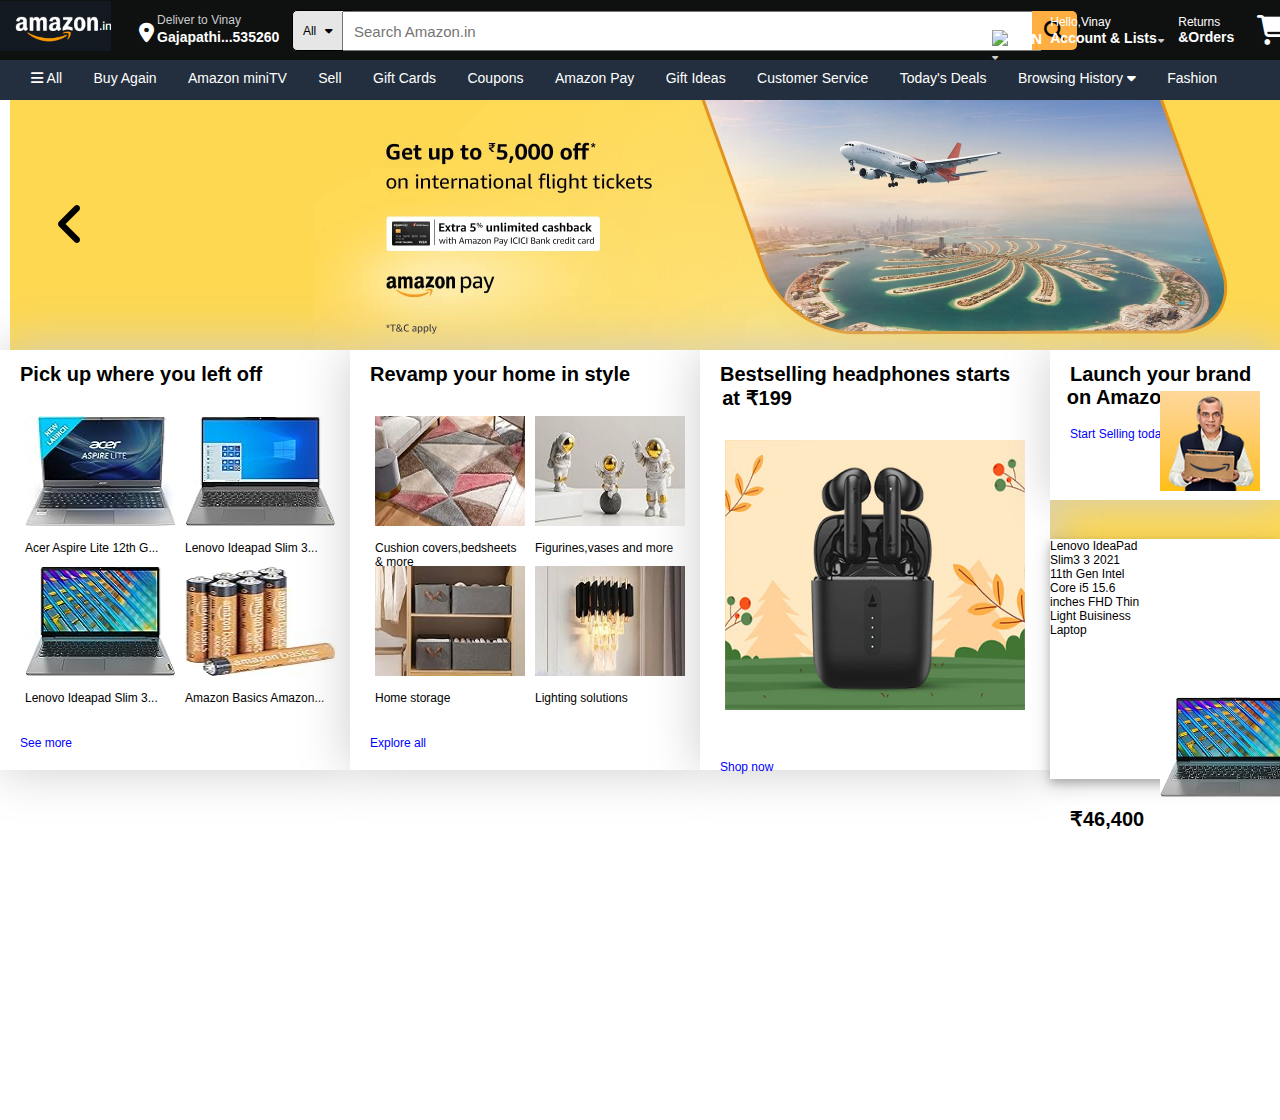
==== index.html @ c284fc4e "Rename amazon.html to index.html" ====
<!DOCTYPE html>
<html lang="en">
<head>
    <meta charset="UTF-8">
    <meta name="viewport" content="width=device-width, initial-scale=1.0">
    <title>amazon</title>
    <link rel="stylesheet" href="https://cdnjs.cloudflare.com/ajax/libs/font-awesome/6.5.1/css/all.min.css">
    <link rel="stylesheet" href="amazon.css">
</head>
<body>
    <header>
    <nav class="navbar">
        <div class="logo">
             <!-- <img src="alogo.png" alt=""> -->
            <!-- <p>.in</p> -->
        </div>
        <div class="location">
            <i class="fa-sharp fa-solid fa-location-dot"></i>
            <div class="p1">Deliver to Vinay</div>
            <div class="p2">Gajapathi...535260</div>
        </div>
        <div class="search">
            <div>All <i class="fa-solid fa-caret-down"></i></div>
            <input type="search" placeholder="Search Amazon.in">
            <i class="fa-solid fa-magnifying-glass searchicon"></i>
        </div>
        <div class="country">
            <img src="india.png" alt="hi" width="22" height="16">EN<i class="fa-solid fa-caret-down"></i>
        </div>
        <div class="accounts">
            <div class="p1">Hello,Vinay</div>
            <div class="p2">Account & Lists</div>
            <i class="fa-solid fa-caret-down"></i>
        </div>
        <div class="order">
            <div class="p1">
                Returns
            </div>
            <div class="p2">&Orders</div>
        </div>
        <div class="cart"> <i class="fa-solid fa-cart-shopping"></i><div class="p">Cart</div></div>
    </nav>
    <div class="link">
        <a href="#"><i class="fa-solid fa-bars"></i>
            All</a>
        <a href="#">Buy Again</a>
        <a href="#">Amazon miniTV</a>
        <a href="#">Sell</a>
        <a href="#">Gift Cards</a>
        <a href="#">Coupons</a>
        <a href="#">Amazon Pay</a>
        <a href="#">Gift Ideas</a>
        <a href="#">Customer Service</a>
        <a href="#">Today's Deals</a>
        <a href="#">Browsing History 
            <i class="fa-solid fa-caret-down"></i></a>
        <a href="#">Fashion</a>
        <img src="anchorimg.jpg" alt="">
    </div>
</header>
<div class="imgs">
    
    <img src="aimg1.jpg" alt="">
    <img src="aimg2.jpg" alt="">
    <img src="aimg3.jpg" alt="">
    <img src="aimg4.jpg" alt="">
    <img src="aimg5.jpg" alt="">
    <i class="fa-solid fa-angle-left left" id="left"></i>
    <i class="fa-solid fa-angle-right right" id="right"></i>
   
</div>
<div class="cards">
   
    <div class="card">
        <h1>Pick up where you left off</h1>
      <div class="img">
     <div><img src="acard11.jpg" alt=""><p>Acer Aspire Lite 12th G...</p></div>
     <div><img src="acard12.jpg" alt=""><p>Lenovo Ideapad Slim 3...</p></div>
     <div><img src="acard13.jpg" alt=""><p>Lenovo Ideapad Slim 3...</p></div>
     <div><img src="acard14.jpg" alt=""><p>Amazon Basics Amazon...</p></div>
    </div>
    <a href="#">See more</a>
    </div>
    <div class="card">
        <h1>Revamp your home in style</h1>
      <div class="img">
     <div><img src="acard21.jpg" alt="" ><p>Cushion covers,bedsheets & more</p></div>
     <div><img src="acard22.jpg" alt=""><p>Figurines,vases and more</p></div>
     <div><img src="acard23.jpg" alt=""><p>Home storage</p></div>
     <div><img src="acard24.jpg" alt=""><p>Lighting solutions</p></div>
    </div>
    <a href="#">Explore all</a>
    </div>
    <div class="card">
        <pre><h1>Bestselling headphones starts
    at ₹199</h1></pre>
        <div class="img">
            <div class="card3"><img src="acard3.jpg" alt="" width="340px" height="270px"></div>
            
           </div>
           <a href="#" id="a">Shop now</a>
    </div>
    <div class="card card1">
     <pre><h1>Launch your brand 
   on Amazon</h1></pre>
   <a href="#">Start Selling today</a>
        <img src="acard4.jpg" alt="">
        <div class="card2">
            <img src="acard42.jpg" alt="">
            <p>Lenovo IdeaPad Slim3 3 2021 11th Gen Intel Core i5
                15.6 inches FHD Thin Light Buisiness Laptop
                <h1>₹46,400</h1>
            </p>
        </div>
    </div>
</div>
<script>
    let i=document.querySelector(".imgs img");
    let arr=["aimg1.jpg","aimg2.jpg","aimg3.jpg","aimg4.jpg","aimg5.jpg","aimg6.jpg"];
    let left=document.querySelector("#left");
    let right=document.querySelector("#right");
    j=0;
    right.onclick=()=>{
        left.style.border='none';
        left.style.outline='none';
        j=(j+1)%5;
        i.setAttribute('src',arr[j]);
        right.style.width='80px';
        right.style.height='245px'
        right.style.border='2px solid black';
        right.style.outline= '3px solid #fff';
        right.style.transform='rotateX(1550px)';
    }
    left.onclick=()=>{
        right.style.border='none';
        right.style.outline='none';
        if(j==0){
            j=4;
            i.setAttribute('src',arr[j]);
        }
        else{
        j=(j-1)%5;
        i.setAttribute('src',arr[j]);
        }
        left.style.width='80px';
        left.style.height='245px'
        left.style.border='2px solid black';
        left.style.outline= '3px solid #fff';
        left.style.transform='rotateX(1550px)';
    }
    
</script>
</body>
</html>
---- amazon.css ----
body{
    margin: 0;
    padding:0;
    font-family: Arial, Helvetica, sans-serif;
    font-size: 20px;
    cursor: pointer;
}
.navbar{
    width: 100%;
    height: 60px;
    background-color: #0f1111;
    margin:0;
    padding:0;
    display: flex;
    /* justify-content: space-evenly; */
}
.navbar .logo{
    width: 130px;
    height: 50px;
    /* border: 1px solid white; */
     object-fit: cover;
     margin-top: 1px;
     margin-right: 5px;
     background-image: url("alogo.png");
     background-size: cover;
     /* position: relative;
     right: 20px; */
}
.navbar .logo:hover{
    border:1px solid white;
}
.navbar .logo img{
    position: relative;
    width: 130px;
    height: 50px;
    /* right: 30px; */
    bottom: 20px;
   color: white; 
   font-size: 20px;
   margin-top: 15px;
   margin-right: 5px;
}
.navbar .location i{
    color: white;
    width: 15px;
    height: 18px;
    position:relative;
    margin-left: 5px;
    top:18px;
    /* right:40px;
    top:10px */
}
.navbar .location i:hover{
    border:1px solid white;
}
.navbar .location{
    display: flex;
    flex-direction: column;
    position: relative;
    width: 180px;
    height: 50px;
   margin: 5px 2px 5px 0;
   /* margin-left: 2px; */
   left: 18px;
}
.navbar .location .p1:hover,.p2:hover{
    border:1px solid white;
}
.navbar .location:hover{
    border:1px solid white;
}
.navbar .location .p1{
    width: 120px;
    height:16px;
    position: relative;
    left: 23px; 
    font-size: 12px; 
    bottom: 10px;
    color: #cccccc;
}
.navbar .location .p2{
    width: 120px;
    height: 16px;
    position: relative;
    left:23px; 
    font-size: 14px; 
    bottom: 10px;
    color:white;
    font-weight:bold;
}
.navbar .search{
    width:810px;
    height: 50px;
    position: relative;
    /* background-color: white; */
    left:10px;
    color: white;
}
.navbar .search input{
    position: relative;
    left:60px;
    width: 700px;
    height: 40px;
    bottom: 30px;
    padding-left:10px;
    font-size: 15px;
    outline: none;
}
.navbar .search div{
    position: relative;
    top:10px;
    left: 10px;
    width: 52px;
    height: 39px;
    background-color:#E6E6E6;
    color: black;
    font-size: 12px;
    font-weight: lighter;
    text-align: center;
    display: flex;
    align-items: center;
    border:1px solid black;
    border-radius: 5px;
    padding-left:10px;
    gap:9px;
}
.navbar .search div:hover{
    background-color:#d3d3d3 ;
}
.navbar .search .searchicon{
    display: grid;
    place-items: center; 
    position: relative;
    left:750px;
    bottom: 70px;
    width: 45px;
    height: 39px;
    background-color:#ffae42;
    text-align: center;
    color: black;
    border-radius: 0 5px 5px 0;
}
.navbar .search .searchicon:hover{
    background-color:#fb9902;
}
.navbar .country:hover{
    border: 1px solid white;
}
.navbar .country{
    width: 60px;
    height: 50px;
    position: relative;
    color: white;
    font-size: 15px;
    left:20px;
    top:5px;
    font-weight: bold;
    margin-right: 2px;
}
.navbar .country img{
   padding-top:25px;
}
.navbar .country i{
    font-size:10px;
    color: #cccccc;
}
.navbar .accounts:hover{
    border:1px solid white;
}
.navbar .accounts{
    color: white;
    width: 130px;
    height: 50px;
    position: relative;
    top:5px;
    left:20px;
}
.navbar .accounts .p1{
   width: 113px;
   height: 15px;
    font-size: 12px;
    padding-top: 10px;
    padding-left: 5px;
}
.navbar .accounts .p2:hover{
    border:none;
}
.navbar .accounts .p2{
    width: 113px;
   height: 15px;
    font-size: 14px;
    font-weight:bold;
    padding-left: 5px;
}
.navbar .accounts i{
    position: absolute;
    font-size:10px;
    color:#cccccc;
    bottom: 10px;
    left:113px
}
.navbar .order:hover{
    border:1px solid white;
}
.navbar .order{
    width:75px ;
    height: 50px;
    position: relative;
    color: white;
    left:30px;
    top:5px;
}
.navbar .order .p1{
    padding-top: 10px;
    font-size: 12px;
    padding-left: 5px;
}
.navbar .order .p2:hover{
    border:none;
}
.navbar .order .p2{
    font-size: 14px;
    font-weight: bold;
    padding-left: 5px;
}
.navbar .cart:hover{
    border:1px solid white;
}
.navbar .cart{
    color:white;
    width: 85px;
    height: 50px;
    position: relative;
    left:50px;
    font-size:30px;
    top:5px;
}
.navbar .cart i{
    padding-top:10px;
}
.navbar .cart .p{
    color: white;
    position: relative;
    left:40px;
    font-size: 14px;
    width: 29px;
    height: 15px;
    font-weight: bold;
    bottom: 20px;
}
.link{
    width: 100%;
    height: 40px;
    display: flex;
    justify-content: space-evenly;
    background-color: #232f3e;
}
.link a{
    text-decoration: none;
    font-size: 14px;
    color: white;
    padding-top: 10px;
}
.imgs{
    width: 1500px;
    height: 600px;
    /* background-image: url("aimg1.jpg"); */
    background-size: cover;
    margin-left: 10px;
    margin-right: 10px;
    overflow: hidden;
    animation: imgs 2s linear 10s infinite;
    /* transition:imgs .1s; */
}
.imgs img{
    width: 100%;
    height: 100%;
    object-fit: cover;
    
}
@keyframes img{
    0%{
        transform: translateX(1500px);
    }
    30%{
        transform: translateX(1500dpx);
    }
    50%{
        transform: translateX(1500px);
    }
    80%{
        transform: translateX(1500px);
    }
    100%{
        transform: translateX(1500px);
    }
    
}
.imgs .left{
    position: absolute;
    width: 80px;
    height: 248px;
    /* margin-bottom: 100px; */
    display: flex;
    align-items: center;
    justify-content: center;
    position: absolute;
    left:30px;
    top:100px;
    font-size:50px;
    text-align: center;
    /* border: 1px solid white; */
}
.imgs .right{
    width: 80px;
    height: 248px;
    /* margin-bottom: 100px; */
    display: flex;
    align-items: center;
    justify-content: center;
    position: absolute;
    left: 1410px;
    top:100px;
    font-size: 50px;
    text-align: center;
    /* border:1px solid white; */

}
.cards{
    display: flex;
    flex-direction: row;
    position: relative;
    bottom: 350px;
    justify-content: space-evenly;
}
.cards .card{
    width: 350px;
    height: 420px;
    /* border:1px solid black; */
    background-color: white;
    box-shadow: rgb(0,0,0,);
    font-size: 12px;
    box-shadow: 0 0 50px #ccc;
}
.cards .card h1{
    font-size: 20px;
    text-indent: 20px;
    padding-top: 0px;
    font-family: Arial, Helvetica, sans-serif;
}

.cards .card .img{
    width: 350px;
    height: 350px;
    /* padding-left: 20px;*/
    margin-top: 30px; 
    /* border: 1px solid black; */
    display:grid;
    grid-template-columns: 150px 150px;
    grid-template-rows:50px 150px 150px;
    row-gap: 100px;
    column-gap: 10px;
    padding-left: 25px;
    /* padding-top: 20px; */
    padding-bottom: 20px;
}
.cards .card .img div img{
    width: 150px;
    height: 110px;
}
.cards .card a{
    text-decoration: none;
    position: relative;
    bottom: 50px;
    left:20px;
    color:blue;
    font-family: Arial, Helvetica, sans-serif;
} 
.cards .card .img .card3 img{
    width: 300px;
    height: 270px;
    /* position: relative;
    bottom:20px; */
}
.cards .card .img .card3 #a{
    position: absolute;
    color: red;
}
.cards .card1{
   height: 150px;
}
.cards .card1 .card2{
    height: 240px;
    background-color: white;
    position: relative;
    top:86px;
    /* border:1px solid black; */
    box-shadow: 0 4px 8px 0 rgba(0, 0, 0, 0.2), 0 6px 20px 0 rgba(0, 0, 0, 0.19);
}
.cards .card1 img{
    height: 100px;
    width: 100px;
    position: relative;
    bottom: 70px;
    float: right;
    padding: 20px;
    shape-outside: margin-box;
}
.cards .card1 h1{
    width: 200px;
    height: 50px;
    padding-left: 0px;
}
.cards .card1 a{
    position: relative;
    top:0px;
}
.cards .card1 .card2 img{
    width: 150px;
    height: 100px;
    position: relative;
    top:10px;
    left: 50px;
}
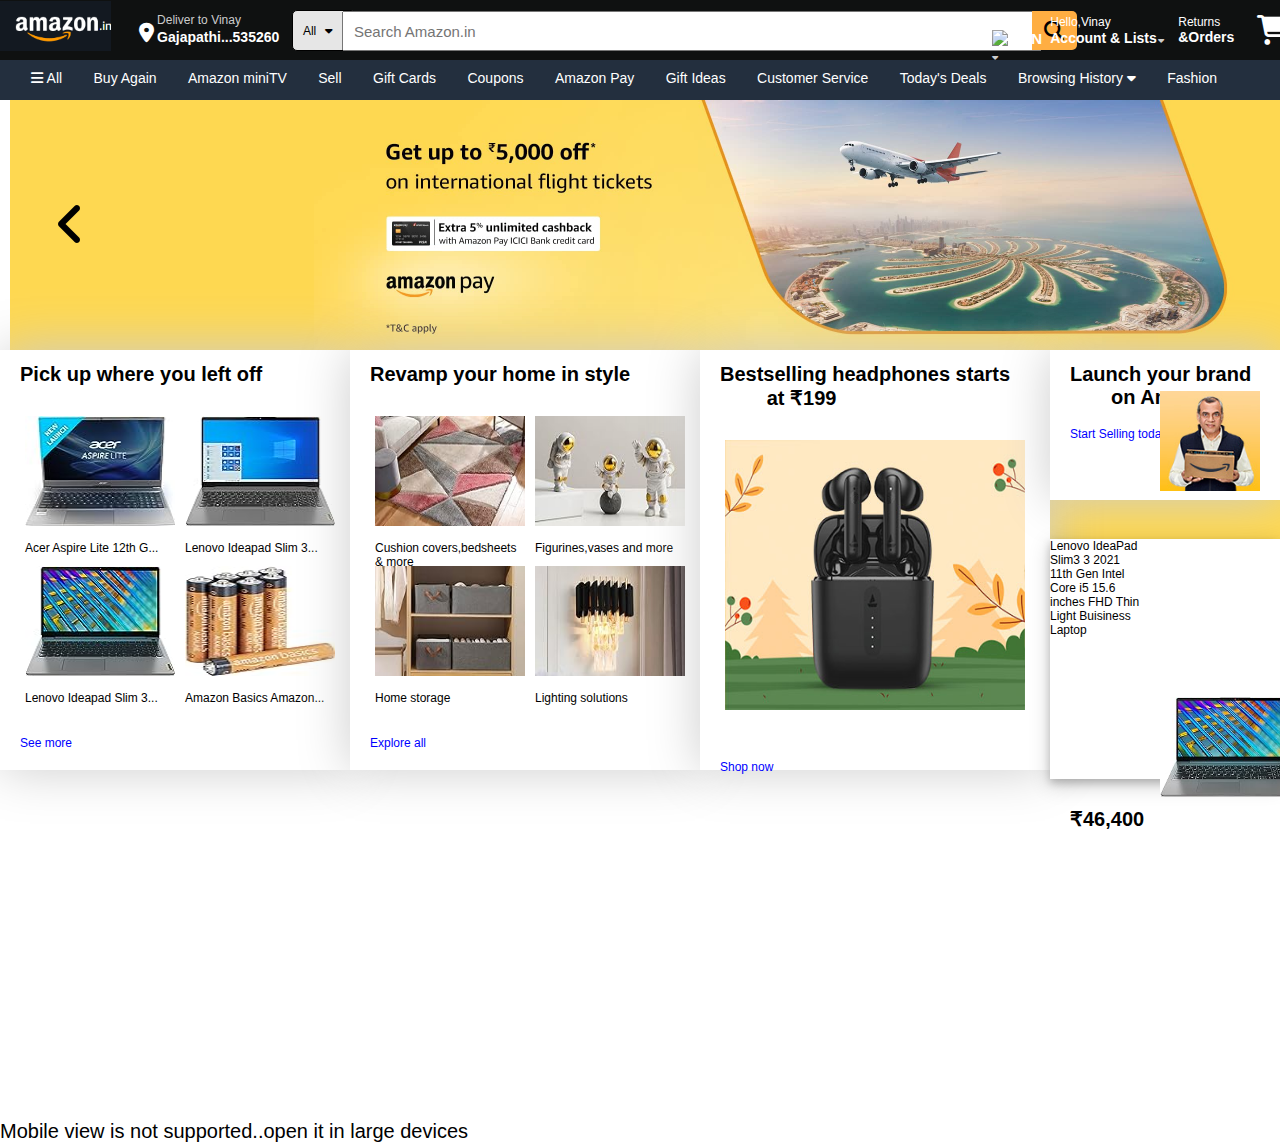
==== commit 9b895603: "Update index.html" ====
--- a/index.html
+++ b/index.html
@@ -8,113 +8,128 @@
     <link rel="stylesheet" href="amazon.css">
 </head>
 <body>
-    <header>
-    <nav class="navbar">
-        <div class="logo">
-             <!-- <img src="alogo.png" alt=""> -->
-            <!-- <p>.in</p> -->
+    <div class="amazon">
+        <header>
+            <nav class="navbar">
+                <div class="logo">
+                     <!-- <img src="alogo.png" alt=""> -->
+                    <!-- <p>.in</p> -->
+                </div>
+                <div class="location">
+                    <i class="fa-sharp fa-solid fa-location-dot"></i>
+                    <div class="p1">Deliver to Vinay</div>
+                    <div class="p2">Gajapathi...535260</div>
+                </div>
+                <div class="search">
+                    <div>All <i class="fa-solid fa-caret-down"></i></div>
+                    <input type="search" placeholder="Search Amazon.in">
+                    <i class="fa-solid fa-magnifying-glass searchicon"></i>
+                </div>
+                <div class="country">
+                    <img src="india.png" alt="hi" width="22" height="16">EN<i class="fa-solid fa-caret-down"></i>
+                </div>
+                <div class="accounts">
+                    <div class="p1">Hello,Vinay</div>
+                    <div class="p2">Account & Lists</div>
+                    <i class="fa-solid fa-caret-down"></i>
+                </div>
+                <div class="order">
+                    <div class="p1">
+                        Returns
+                    </div>
+                    <div class="p2">&Orders</div>
+                </div>
+                <div class="cart"> <i class="fa-solid fa-cart-shopping"></i><div class="p">Cart</div></div>
+            </nav>
+            <div class="link">
+                <a href="#"><i class="fa-solid fa-bars"></i>
+                    All</a>
+                <a href="#">Buy Again</a>
+                <a href="#">Amazon miniTV</a>
+                <a href="#">Sell</a>
+                <a href="#">Gift Cards</a>
+                <a href="#">Coupons</a>
+                <a href="#">Amazon Pay</a>
+                <a href="#">Gift Ideas</a>
+                <a href="#">Customer Service</a>
+                <a href="#">Today's Deals</a>
+                <a href="#">Browsing History 
+                    <i class="fa-solid fa-caret-down"></i></a>
+                <a href="#">Fashion</a>
+                <img src="anchorimg.jpg" alt="">
+            </div>
+        </header>
+        <div class="imgs">
+            
+            <img src="aimg1.jpg" alt="">
+            <img src="aimg2.jpg" alt="">
+            <img src="aimg3.jpg" alt="">
+            <img src="aimg4.jpg" alt="">
+            <img src="aimg5.jpg" alt="">
+            <i class="fa-solid fa-angle-left left" id="left"></i>
+            <i class="fa-solid fa-angle-right right" id="right"></i>
+           
         </div>
-        <div class="location">
-            <i class="fa-sharp fa-solid fa-location-dot"></i>
-            <div class="p1">Deliver to Vinay</div>
-            <div class="p2">Gajapathi...535260</div>
-        </div>
-        <div class="search">
-            <div>All <i class="fa-solid fa-caret-down"></i></div>
-            <input type="search" placeholder="Search Amazon.in">
-            <i class="fa-solid fa-magnifying-glass searchicon"></i>
-        </div>
-        <div class="country">
-            <img src="india.png" alt="hi" width="22" height="16">EN<i class="fa-solid fa-caret-down"></i>
-        </div>
-        <div class="accounts">
-            <div class="p1">Hello,Vinay</div>
-            <div class="p2">Account & Lists</div>
-            <i class="fa-solid fa-caret-down"></i>
-        </div>
-        <div class="order">
-            <div class="p1">
-                Returns
+        
+        <div class="cards">
+           
+            <div class="card">
+                <h1>Pick up where you left off</h1>
+              <div class="img">
+             <div><img src="acard11.jpg" alt=""><p>Acer Aspire Lite 12th G...</p></div>
+             <div><img src="acard12.jpg" alt=""><p>Lenovo Ideapad Slim 3...</p></div>
+             <div><img src="acard13.jpg" alt=""><p>Lenovo Ideapad Slim 3...</p></div>
+             <div><img src="acard14.jpg" alt=""><p>Amazon Basics Amazon...</p></div>
             </div>
-            <div class="p2">&Orders</div>
-        </div>
-        <div class="cart"> <i class="fa-solid fa-cart-shopping"></i><div class="p">Cart</div></div>
-    </nav>
-    <div class="link">
-        <a href="#"><i class="fa-solid fa-bars"></i>
-            All</a>
-        <a href="#">Buy Again</a>
-        <a href="#">Amazon miniTV</a>
-        <a href="#">Sell</a>
-        <a href="#">Gift Cards</a>
-        <a href="#">Coupons</a>
-        <a href="#">Amazon Pay</a>
-        <a href="#">Gift Ideas</a>
-        <a href="#">Customer Service</a>
-        <a href="#">Today's Deals</a>
-        <a href="#">Browsing History 
-            <i class="fa-solid fa-caret-down"></i></a>
-        <a href="#">Fashion</a>
-        <img src="anchorimg.jpg" alt="">
-    </div>
-</header>
-<div class="imgs">
-    
-    <img src="aimg1.jpg" alt="">
-    <img src="aimg2.jpg" alt="">
-    <img src="aimg3.jpg" alt="">
-    <img src="aimg4.jpg" alt="">
-    <img src="aimg5.jpg" alt="">
-    <i class="fa-solid fa-angle-left left" id="left"></i>
-    <i class="fa-solid fa-angle-right right" id="right"></i>
-   
-</div>
-<div class="cards">
-   
-    <div class="card">
-        <h1>Pick up where you left off</h1>
-      <div class="img">
-     <div><img src="acard11.jpg" alt=""><p>Acer Aspire Lite 12th G...</p></div>
-     <div><img src="acard12.jpg" alt=""><p>Lenovo Ideapad Slim 3...</p></div>
-     <div><img src="acard13.jpg" alt=""><p>Lenovo Ideapad Slim 3...</p></div>
-     <div><img src="acard14.jpg" alt=""><p>Amazon Basics Amazon...</p></div>
-    </div>
-    <a href="#">See more</a>
-    </div>
-    <div class="card">
-        <h1>Revamp your home in style</h1>
-      <div class="img">
-     <div><img src="acard21.jpg" alt="" ><p>Cushion covers,bedsheets & more</p></div>
-     <div><img src="acard22.jpg" alt=""><p>Figurines,vases and more</p></div>
-     <div><img src="acard23.jpg" alt=""><p>Home storage</p></div>
-     <div><img src="acard24.jpg" alt=""><p>Lighting solutions</p></div>
-    </div>
-    <a href="#">Explore all</a>
-    </div>
-    <div class="card">
-        <pre><h1>Bestselling headphones starts
-    at ₹199</h1></pre>
-        <div class="img">
-            <div class="card3"><img src="acard3.jpg" alt="" width="340px" height="270px"></div>
-            
-           </div>
-           <a href="#" id="a">Shop now</a>
-    </div>
-    <div class="card card1">
-     <pre><h1>Launch your brand 
-   on Amazon</h1></pre>
-   <a href="#">Start Selling today</a>
-        <img src="acard4.jpg" alt="">
-        <div class="card2">
-            <img src="acard42.jpg" alt="">
-            <p>Lenovo IdeaPad Slim3 3 2021 11th Gen Intel Core i5
-                15.6 inches FHD Thin Light Buisiness Laptop
-                <h1>₹46,400</h1>
-            </p>
+            <a href="#">See more</a>
+            </div>
+            <div class="card">
+                <h1>Revamp your home in style</h1>
+              <div class="img">
+             <div><img src="acard21.jpg" alt="" ><p>Cushion covers,bedsheets & more</p></div>
+             <div><img src="acard22.jpg" alt=""><p>Figurines,vases and more</p></div>
+             <div><img src="acard23.jpg" alt=""><p>Home storage</p></div>
+             <div><img src="acard24.jpg" alt=""><p>Lighting solutions</p></div>
+            </div>
+            <a href="#">Explore all</a>
+            </div>
+            <div class="card">
+                <pre><h1>Bestselling headphones starts
+            at ₹199</h1></pre>
+                <div class="img">
+                    <div class="card3"><img src="acard3.jpg" alt="" width="340px" height="270px"></div>
+                    
+                   </div>
+                   <a href="#" id="a">Shop now</a>
+            </div>
+            <div class="card card1">
+             <pre><h1>Launch your brand 
+           on Amazon</h1></pre>
+           <a href="#">Start Selling today</a>
+                <img src="acard4.jpg" alt="">
+                <div class="card2">
+                    <img src="acard42.jpg" alt="">
+                    <p>Lenovo IdeaPad Slim3 3 2021 11th Gen Intel Core i5
+                        15.6 inches FHD Thin Light Buisiness Laptop
+                        <h1>₹46,400</h1>
+                    </p>
+                </div>
+            </div>
         </div>
     </div>
-</div>
+      <div class="msg">
+        Mobile view is not supported..open it in large devices
+      </div>
 <script>
+       function checkViewport() {
+        if (window.innerWidth <= 768) { // Adjust width threshold as needed
+            document.body.innerHTML = '<div style="text-align: center; font-size: 20px; margin-top: 50px;">Mobile view is not supported..open it in large devices</div>';
+        }
+    }
+
+    window.onload = checkViewport;
+
+    window.onresize = checkViewport;
     let i=document.querySelector(".imgs img");
     let arr=["aimg1.jpg","aimg2.jpg","aimg3.jpg","aimg4.jpg","aimg5.jpg","aimg6.jpg"];
     let left=document.querySelector("#left");
